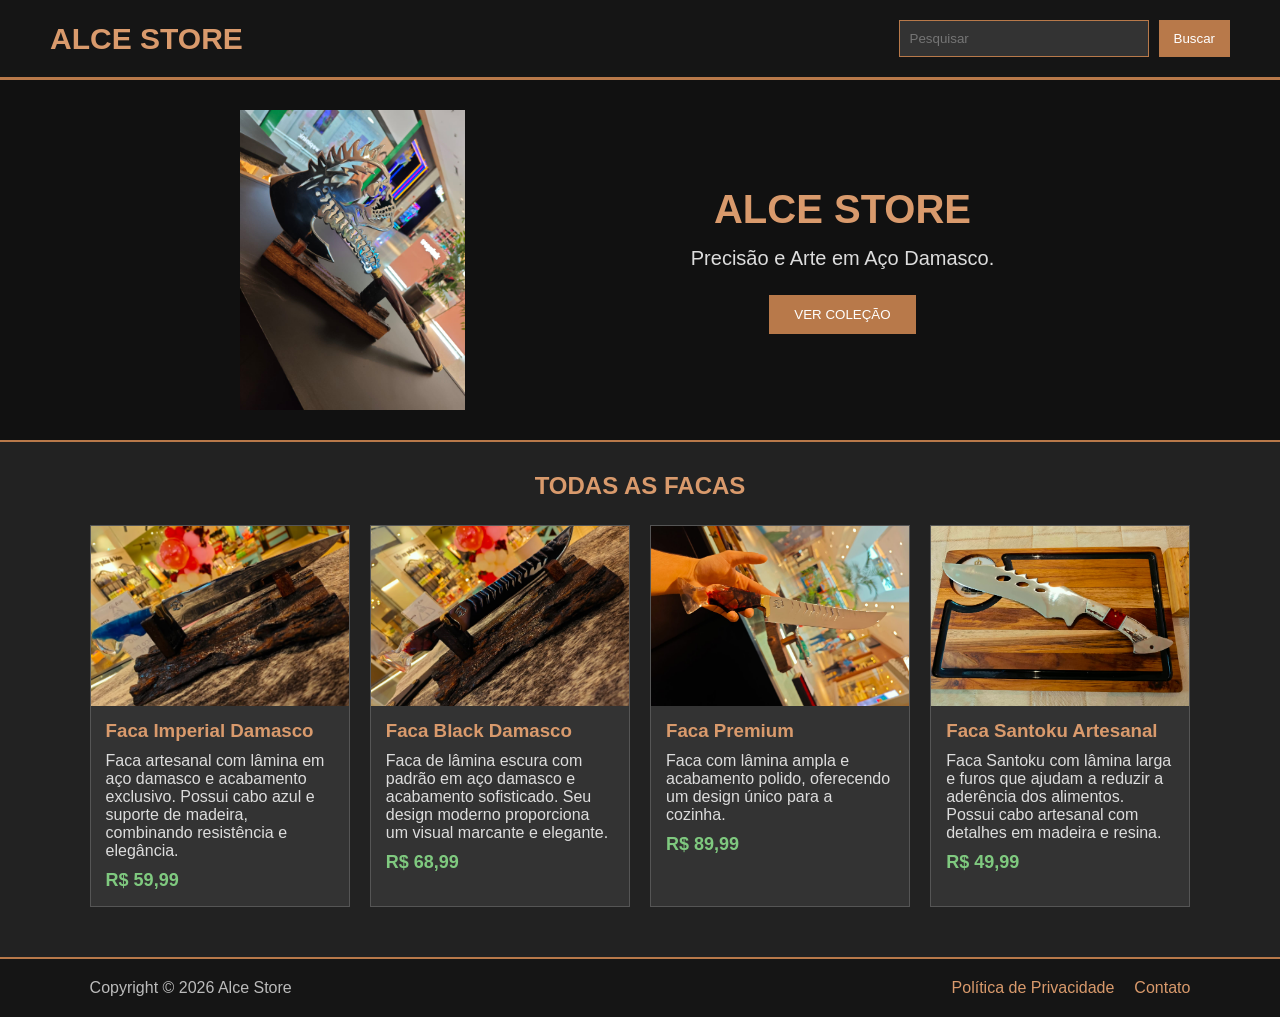
==== index.html @ 2e3628d8 "v1" ====
<!doctype html>
<html lang="pt-br">
  <head>
    <meta charset="UTF-8" />
    <meta name="viewport" content="width=device-width, initial-scale=1.0" />

    <title>Alce Store</title>

    <link rel="stylesheet" href="design.css" />
  </head>

  <body>
    <header class="topo">
      <div class="logo">
        <h1>ALCE STORE</h1>
      </div>

      <div class="pesquisa">
        <input type="text" placeholder="Pesquisar" />
        <button>Buscar</button>
      </div>
    </header>

    <main>
      <section class="destaque">
        <img src="imagenes/faca 1.jpeg" alt="Faca de aço damasco" />

        <div class="texto-destaque">
          <h2>ALCE STORE</h2>

          <p>Precisão e Arte em Aço Damasco.</p>

          <button>VER COLEÇÃO</button>
        </div>
      </section>

      <section class="produtos">
        <h2>TODAS AS FACAS</h2>

        <div class="lista" id="lista-facas"></div>
      </section>
    </main>

    <footer>
      <p>Copyright © 2026 Alce Store</p>

      <a href="#">Política de Privacidade</a>

      <a href="#">Contato</a>
    </footer>

    <script src="faca.js"></script>
  </body>
</html>
---- design.css ----
* {
    margin: 0;
    padding: 0;
    box-sizing: border-box;
}


body {
    background-color: #222222;
    color: white;
    font-family: Arial, sans-serif;
}

.topo {
    background-color: #151515;
    display: flex;
    align-items: center;
    justify-content: space-between;
    padding: 20px 50px;
    border-bottom: 3px solid #b8794a;
}


.logo h1 {
    color: #d99a6c;
    font-size: 30px;
}


.pesquisa {
    display: flex;
    gap: 10px;
}


.pesquisa input {
    padding: 10px;
    width: 250px;
    background-color: #333333;
    border: 1px solid #b8794a;
    color: white;
}


.pesquisa button {
    padding: 10px 15px;
    background-color: #b8794a;
    border: none;
    color: white;
}


.destaque {
    background-color: #111111;
    display: flex;
    align-items: center;
    gap: 30px;
    padding: 30px 7%;
    border-bottom: 2px solid #b8794a;
}


.destaque img {
    margin-left: 150px;
    height: 300px
}


.texto-destaque {
    text-align: center;

    flex: 1;
}


.texto-destaque h2 {
    color: #d99a6c;
    font-size: 40px;
    margin-bottom: 15px;
}


.texto-destaque p {
    color: #dddddd;
    font-size: 20px;
    margin-bottom: 25px;
}


.texto-destaque button {
    background-color: #b8794a;
    color: white;
    border: none;
    padding: 12px 25px;
    cursor: pointer;
}

.produtos {
    padding: 30px 7%;
}


.produtos > h2 {
    text-align: center;
    color: #d99a6c;
    margin-bottom: 25px;
}


.lista {
    display: flex;
    flex-wrap: wrap;
    gap: 20px;
}


.card {
    background-color: #333333;
    flex: 1 1 220px;
    padding-bottom: 15px;
    border: 1px solid #555555;
}


.card img {
    width: 100%;
    height: 180px;
    object-fit: cover;
}


.card h3 {
    color: #d99a6c;
    margin: 10px 15px;
}


.card p {
    color: #dddddd;
    margin: 10px 15px;
}


.card strong {
    color: #7fc97f;
    margin-left: 15px;
    font-size: 18px;
}

footer {
    background-color: #151515;
    display: flex;
    gap: 20px;
    padding: 20px 7%;
    margin-top: 20px;
    border-top: 2px solid #b8794a;
}


footer p {
    margin-right: auto;
    color: #bbbbbb;
}


footer a {
    color: #d99a6c;
    text-decoration: none;
}
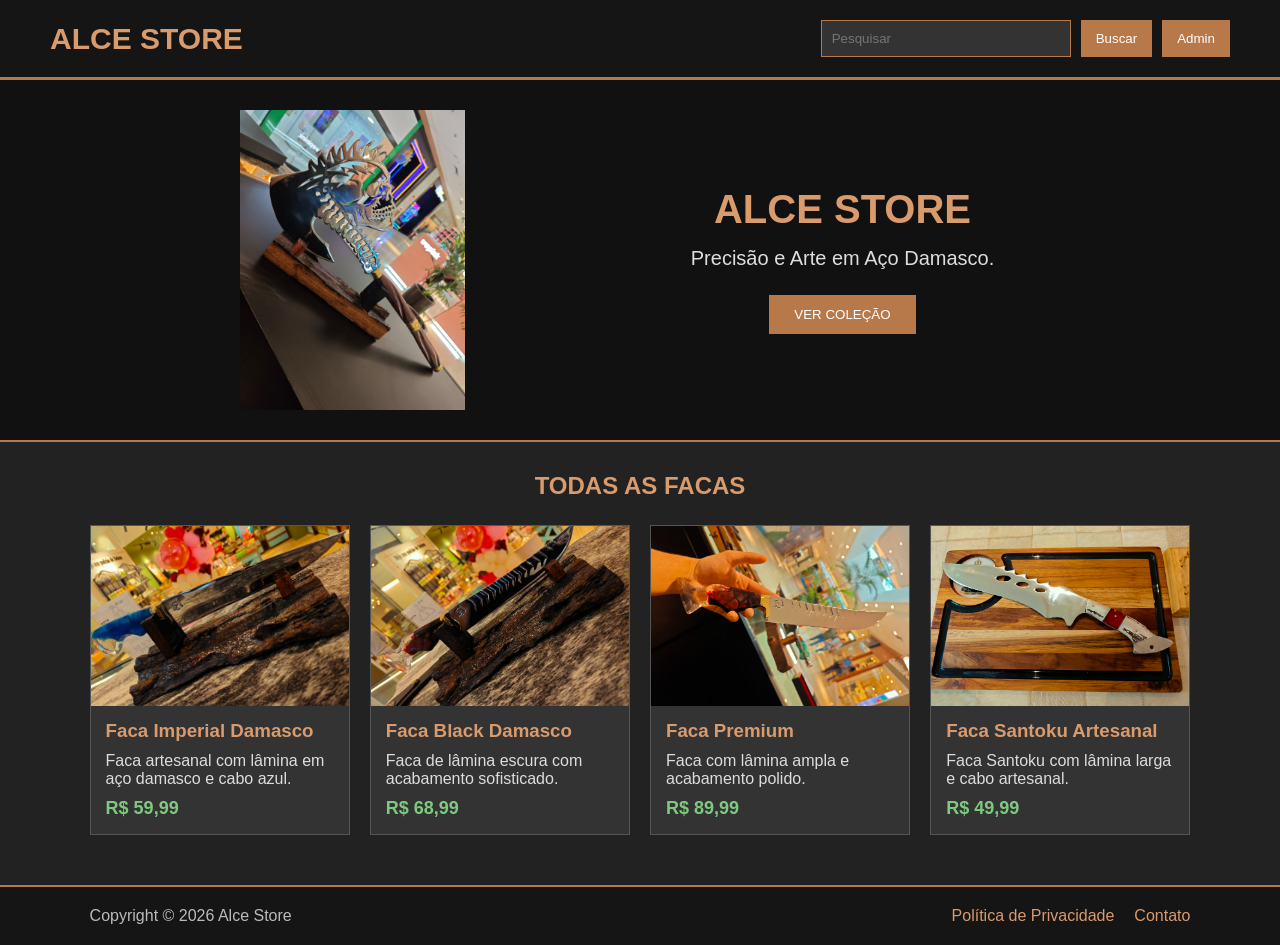
==== commit c7a13cee: "v2" ====
--- a/index.html
+++ b/index.html
@@ -1,11 +1,10 @@
+
 <!doctype html>
 <html lang="pt-br">
   <head>
     <meta charset="UTF-8" />
     <meta name="viewport" content="width=device-width, initial-scale=1.0" />
-
     <title>Alce Store</title>
-
     <link rel="stylesheet" href="design.css" />
   </head>
 
@@ -18,6 +17,7 @@
       <div class="pesquisa">
         <input type="text" placeholder="Pesquisar" />
         <button>Buscar</button>
+        <button id="botao-admin">Admin</button>
       </div>
     </header>
 
@@ -27,25 +27,58 @@
 
         <div class="texto-destaque">
           <h2>ALCE STORE</h2>
-
           <p>Precisão e Arte em Aço Damasco.</p>
-
           <button>VER COLEÇÃO</button>
         </div>
       </section>
 
       <section class="produtos">
         <h2>TODAS AS FACAS</h2>
-
         <div class="lista" id="lista-facas"></div>
       </section>
     </main>
 
+    <div id="painel-admin" style="display: none; padding: 20px;">
+      <h2>Cadastrar faca</h2>
+
+      <form id="form-faca">
+        <input
+          type="text"
+          id="nome"
+          placeholder="Nome da faca"
+          required
+        />
+
+        <input
+          type="text"
+          id="descricao"
+          placeholder="Descrição"
+          required
+        />
+
+        <input
+          type="number"
+          id="preco"
+          placeholder="Preço"
+          step="0.01"
+          min="0"
+          required
+        />
+
+        <input
+          type="file"
+          id="imagem"
+          accept="image/*"
+          required
+        />
+
+        <button type="submit">Cadastrar</button>
+      </form>
+    </div>
+
     <footer>
       <p>Copyright © 2026 Alce Store</p>
-
       <a href="#">Política de Privacidade</a>
-
       <a href="#">Contato</a>
     </footer>
 
--- a/design.css
+++ b/design.css
@@ -166,4 +166,31 @@
 footer a {
     color: #d99a6c;
     text-decoration: none;
-}+}
+
+
+#painel-admin {
+    background-color: #333333;
+    color: white;
+}
+
+#painel-admin h2 {
+    color: #d99a6c;
+    margin-bottom: 15px;
+}
+
+#form-faca {
+    display: flex;
+    flex-direction: column;
+    gap: 10px;
+    max-width: 400px;
+}
+
+#form-faca input {
+    padding: 10px;
+}
+
+#form-faca button {
+    background-color: #b8794a;
+    padding: 12px;
+}
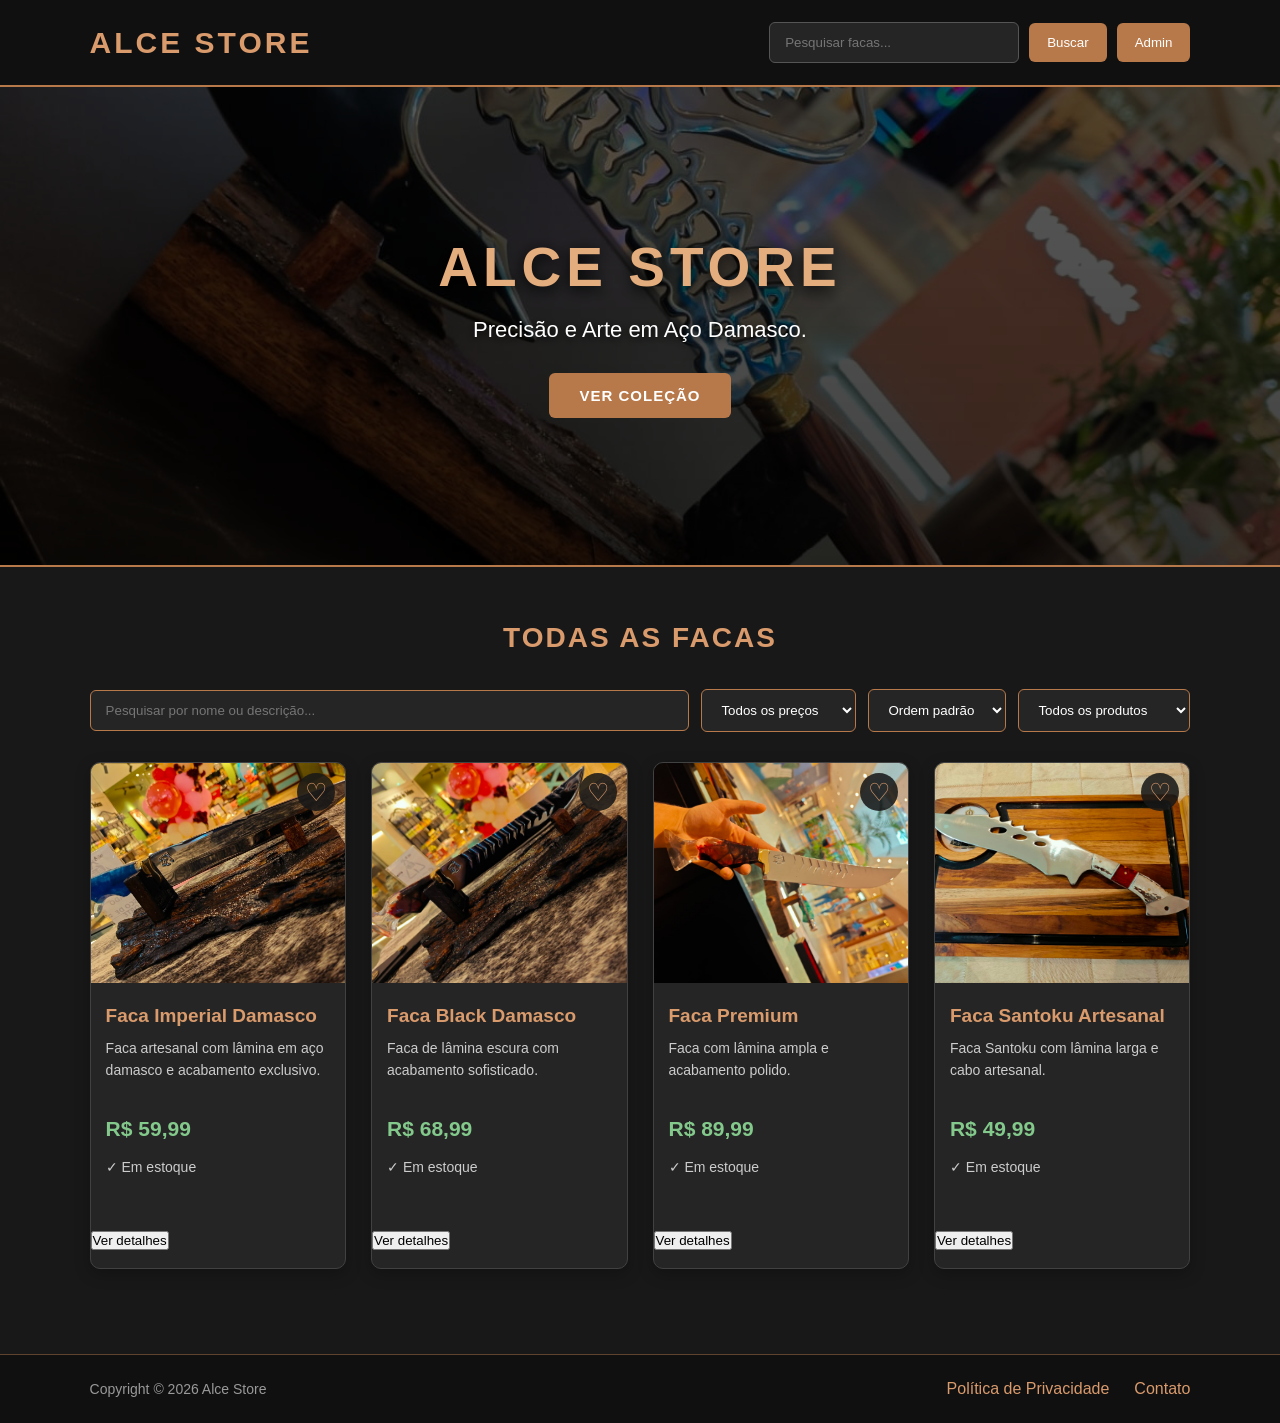
==== commit 9a9c6d2e: "melhorias do css,js,html" ====
--- a/index.html
+++ b/index.html
@@ -1,4 +1,3 @@
-
 <!doctype html>
 <html lang="pt-br">
   <head>
@@ -15,64 +14,76 @@
       </div>
 
       <div class="pesquisa">
-        <input type="text" placeholder="Pesquisar" />
-        <button>Buscar</button>
-        <button id="botao-admin">Admin</button>
-      </div>
+    <input type="text" id="busca-topo" placeholder="Pesquisar facas..." />
+    <button id="botao-buscar">Buscar</button>
+    <button id="botao-admin">Admin</button>
+</div>
     </header>
 
     <main>
-      <section class="destaque">
-        <img src="imagenes/faca 1.jpeg" alt="Faca de aço damasco" />
+      
+<section class="destaque">
+    <div class="texto-destaque">
+        <h2>ALCE STORE</h2>
+        <p>Precisão e Arte em Aço Damasco.</p>
+        <button onclick="document.querySelector('.produtos').scrollIntoView({behavior: 'smooth'})">
+            VER COLEÇÃO
+        </button>
+    </div>
+</section>
 
-        <div class="texto-destaque">
-          <h2>ALCE STORE</h2>
-          <p>Precisão e Arte em Aço Damasco.</p>
-          <button>VER COLEÇÃO</button>
-        </div>
-      </section>
 
-      <section class="produtos">
-        <h2>TODAS AS FACAS</h2>
-        <div class="lista" id="lista-facas"></div>
-      </section>
+      
+<section class="produtos">
+    <h2>TODAS AS FACAS</h2>
+
+    <div class="filtros">
+        <input
+    type="text"
+    id="busca"
+    placeholder="Pesquisar por nome ou descrição..."
+/>
+
+        <select id="filtro-preco">
+            <option value="todos">Todos os preços</option>
+            <option value="baixo">Até R$ 50</option>
+            <option value="medio">R$ 50 a R$ 100</option>
+            <option value="alto">Acima de R$ 100</option>
+        </select>
+
+        <select id="filtro">
+            <option value="padrao">Ordem padrão</option>
+            <option value="maior">Maior preço</option>
+            <option value="menor">Menor preço</option>
+            <option value="az">Nome: A até Z</option>
+            <option value="za">Nome: Z até A</option>
+        </select>
+
+        <select id="filtro-favoritos">
+            <option value="todos">Todos os produtos</option>
+            <option value="favoritos">Somente favoritos ♥</option>
+        </select>
+    </div>
+
+    <div class="lista" id="lista-facas"></div>
+</section>
+
     </main>
 
-    <div id="painel-admin" style="display: none; padding: 20px;">
-      <h2>Cadastrar faca</h2>
+    <div id="painel-admin" style="display: none;">
+      <h2 id="titulo-formulario">Cadastrar faca</h2>
 
       <form id="form-faca">
-        <input
-          type="text"
-          id="nome"
-          placeholder="Nome da faca"
-          required
-        />
+        <input type="text" id="nome" placeholder="Nome da faca" required />
 
-        <input
-          type="text"
-          id="descricao"
-          placeholder="Descrição"
-          required
-        />
+        <input type="text" id="descricao" placeholder="Descrição" required />
 
-        <input
-          type="number"
-          id="preco"
-          placeholder="Preço"
-          step="0.01"
-          min="0"
-          required
-        />
+        <input type="number" id="preco" placeholder="Preço" min="0" step="0.01" required />
 
-        <input
-          type="file"
-          id="imagem"
-          accept="image/*"
-          required
-        />
+        <input type="file" id="imagem" accept="image/*" />
 
-        <button type="submit">Cadastrar</button>
+        <button type="submit" id="botao-salvar">Cadastrar</button>
+        <button type="button" id="botao-cancelar" style="display: none;">Cancelar edição</button>
       </form>
     </div>
 
--- a/design.css
+++ b/design.css
@@ -4,193 +4,560 @@
     box-sizing: border-box;
 }
 
+html {
+    scroll-behavior: smooth;
+}
 
 body {
-    background-color: #222222;
-    color: white;
+    background-color: #181818;
+    color: #f5f5f5;
     font-family: Arial, sans-serif;
 }
 
+/* ENCABEZADO */
+
 .topo {
-    background-color: #151515;
+    background-color: #101010;
     display: flex;
     align-items: center;
     justify-content: space-between;
-    padding: 20px 50px;
-    border-bottom: 3px solid #b8794a;
-}
-
+    padding: 22px 7%;
+    border-bottom: 2px solid #b8794a;
+    box-shadow: 0 4px 15px #00000055;
+}
 
 .logo h1 {
     color: #d99a6c;
     font-size: 30px;
-}
-
+    letter-spacing: 3px;
+}
 
 .pesquisa {
     display: flex;
+    align-items: center;
     gap: 10px;
 }
 
-
 .pesquisa input {
-    padding: 10px;
+    padding: 12px 15px;
     width: 250px;
-    background-color: #333333;
-    border: 1px solid #b8794a;
-    color: white;
-}
-
+    background-color: #252525;
+    border: 1px solid #555;
+    border-radius: 6px;
+    color: white;
+    outline: none;
+}
+
+.pesquisa input:focus {
+    border-color: #d99a6c;
+}
 
 .pesquisa button {
-    padding: 10px 15px;
+    padding: 12px 18px;
     background-color: #b8794a;
     border: none;
-    color: white;
-}
-
+    border-radius: 6px;
+    color: white;
+    cursor: pointer;
+    transition: 0.3s;
+}
+
+.pesquisa button:hover {
+    background-color: #d99a6c;
+    transform: translateY(-2px);
+}
+
+/* DESTAQUE PRINCIPAL */
 
 .destaque {
-    background-color: #111111;
+    background: linear-gradient(120deg, #101010, #292019);
     display: flex;
     align-items: center;
-    gap: 30px;
-    padding: 30px 7%;
-    border-bottom: 2px solid #b8794a;
-}
-
+    justify-content: center;
+    gap: 60px;
+    padding: 55px 8%;
+    border-bottom: 1px solid #60432f;
+}
 
 .destaque img {
-    margin-left: 150px;
-    height: 300px
-}
-
+    height: 320px;
+    max-width: 45%;
+    object-fit: contain;
+    border-radius: 10px;
+    filter: drop-shadow(0 10px 15px #00000080);
+}
 
 .texto-destaque {
     text-align: center;
-
     flex: 1;
 }
 
-
 .texto-destaque h2 {
     color: #d99a6c;
-    font-size: 40px;
-    margin-bottom: 15px;
-}
-
+    font-size: 46px;
+    letter-spacing: 3px;
+    margin-bottom: 18px;
+}
 
 .texto-destaque p {
     color: #dddddd;
-    font-size: 20px;
-    margin-bottom: 25px;
-}
-
+    font-size: 21px;
+    margin-bottom: 30px;
+}
 
 .texto-destaque button {
     background-color: #b8794a;
     color: white;
     border: none;
-    padding: 12px 25px;
-    cursor: pointer;
-}
+    border-radius: 6px;
+    padding: 14px 30px;
+    font-weight: bold;
+    cursor: pointer;
+    transition: 0.3s;
+}
+
+.texto-destaque button:hover {
+    background-color: #d99a6c;
+    transform: scale(1.05);
+}
+
+/* PRODUTOS */
 
 .produtos {
-    padding: 30px 7%;
-}
-
+    padding: 55px 7%;
+}
 
 .produtos > h2 {
     text-align: center;
     color: #d99a6c;
-    margin-bottom: 25px;
-}
-
+    font-size: 28px;
+    letter-spacing: 2px;
+    margin-bottom: 35px;
+}
 
 .lista {
-    display: flex;
-    flex-wrap: wrap;
-    gap: 20px;
-}
-
+    display: grid;
+    grid-template-columns: repeat(auto-fit, minmax(230px, 1fr));
+    gap: 25px;
+}
+
+/* CARTÕES */
 
 .card {
-    background-color: #333333;
-    flex: 1 1 220px;
-    padding-bottom: 15px;
-    border: 1px solid #555555;
-}
-
+    background-color: #252525;
+    border: 1px solid #414141;
+    border-radius: 10px;
+    overflow: hidden;
+    padding-bottom: 18px;
+    transition: 0.3s;
+    box-shadow: 0 5px 15px #00000040;
+}
+
+.card:hover {
+    transform: translateY(-7px);
+    border-color: #b8794a;
+    box-shadow: 0 10px 25px #00000080;
+}
 
 .card img {
     width: 100%;
-    height: 180px;
+    height: 220px;
     object-fit: cover;
-}
-
+    background-color: #303030;
+}
 
 .card h3 {
     color: #d99a6c;
+    font-size: 19px;
+    margin: 18px 15px 10px;
+}
+
+.card p {
+    color: #cccccc;
+    font-size: 14px;
+    line-height: 1.6;
     margin: 10px 15px;
-}
-
-
-.card p {
-    color: #dddddd;
-    margin: 10px 15px;
-}
-
+    min-height: 65px;
+}
 
 .card strong {
-    color: #7fc97f;
-    margin-left: 15px;
-    font-size: 18px;
+    display: block;
+    color: #83c98b;
+    margin: 15px;
+    font-size: 21px;
+}
+
+/* BOTONES ADMINISTRATIVOS */
+
+.botoes-admin {
+    display: flex;
+    gap: 10px;
+    padding: 0 15px;
+}
+
+.botoes-admin button {
+    flex: 1;
+    padding: 10px;
+    border: none;
+    border-radius: 5px;
+    color: white;
+    cursor: pointer;
+    transition: 0.3s;
+}
+
+.botoes-admin button:first-child {
+    background-color: #b8794a;
+}
+
+.botoes-admin button:last-child {
+    background-color: #a83e3e;
+}
+
+.botoes-admin button:hover {
+    filter: brightness(1.2);
+}
+
+/* PANEL ADMIN */
+
+#painel-admin {
+    background-color: #222222;
+    padding: 35px 7%;
+    border-top: 2px solid #b8794a;
+    border-bottom: 2px solid #b8794a;
+}
+
+#painel-admin h2 {
+    color: #d99a6c;
+    font-size: 25px;
+    margin-bottom: 20px;
+}
+
+#form-faca {
+    display: flex;
+    flex-direction: column;
+    gap: 13px;
+    max-width: 450px;
+}
+
+#form-faca input {
+    padding: 13px;
+    background-color: #333333;
+    border: 1px solid #555555;
+    border-radius: 5px;
+    color: white;
+    outline: none;
+}
+
+#form-faca input:focus {
+    border-color: #d99a6c;
+}
+
+#form-faca button {
+    padding: 13px;
+    background-color: #b8794a;
+    color: white;
+    border: none;
+    border-radius: 5px;
+    cursor: pointer;
+    transition: 0.3s;
+}
+
+#form-faca button:hover {
+    background-color: #d99a6c;
+}
+
+#form-faca #botao-cancelar {
+    background-color: #555555;
 }
 
 footer {
-    background-color: #151515;
-    display: flex;
-    gap: 20px;
-    padding: 20px 7%;
-    margin-top: 20px;
-    border-top: 2px solid #b8794a;
-}
-
+    background-color: #101010;
+    display: flex;
+    align-items: center;
+    gap: 25px;
+    padding: 25px 7%;
+    margin-top: 30px;
+    border-top: 1px solid #60432f;
+}
 
 footer p {
     margin-right: auto;
-    color: #bbbbbb;
-}
-
+    color: #999999;
+    font-size: 14px;
+}
 
 footer a {
     color: #d99a6c;
     text-decoration: none;
-}
-
-
-#painel-admin {
-    background-color: #333333;
-    color: white;
-}
-
-#painel-admin h2 {
-    color: #d99a6c;
-    margin-bottom: 15px;
-}
-
-#form-faca {
-    display: flex;
-    flex-direction: column;
-    gap: 10px;
-    max-width: 400px;
-}
-
-#form-faca input {
-    padding: 10px;
-}
-
-#form-faca button {
+    transition: 0.3s;
+}
+
+footer a:hover {
+    color: white;
+}
+
+@media (max-width: 700px) {
+
+    .topo {
+        flex-direction: column;
+        gap: 20px;
+        padding: 20px;
+    }
+
+    .logo h1 {
+        font-size: 26px;
+    }
+
+    .pesquisa {
+        width: 100%;
+        flex-wrap: wrap;
+    }
+
+    .pesquisa input {
+        width: 100%;
+    }
+
+    .pesquisa button {
+        flex: 1;
+    }
+
+    .destaque {
+        flex-direction: column;
+        gap: 25px;
+        padding: 35px 20px;
+    }
+
+    .destaque img {
+        max-width: 100%;
+        height: 230px;
+    }
+
+    .texto-destaque h2 {
+        font-size: 34px;
+    }
+
+    .texto-destaque p {
+        font-size: 17px;
+    }
+
+    .produtos {
+        padding: 35px 20px;
+    }
+
+    .lista {
+        grid-template-columns: repeat(auto-fit, minmax(150px, 1fr));
+        gap: 15px;
+    }
+
+    .card img {
+        height: 160px;
+    }
+
+    .card h3 {
+        font-size: 16px;
+    }
+
+    .card p {
+        font-size: 13px;
+    }
+
+    footer {
+        flex-direction: column;
+        text-align: center;
+        gap: 15px;
+    }
+
+    footer p {
+        margin-right: 0;
+    }
+}
+
+.destaque {
+    position: relative;
+    min-height: 480px;
+    display: flex;
+    align-items: center;
+    justify-content: center;
+    overflow: hidden;
+    background: #111111;
+    border-bottom: 2px solid #b8794a;
+}
+
+.destaque::before {
+    content: "";
+    position: absolute;
+    inset: 0;
+    background-image: url("imagenes/faca 1.jpeg");
+    background-size: cover;
+    background-position: center;
+    opacity: 0;
+    transform: translateY(70px) scale(1.08);
+    animation: entrada-imagem 1.5s ease-out forwards;
+}
+
+@keyframes entrada-imagem {
+    0% {
+        opacity: 0;
+        transform: translateY(70px) scale(1.08);
+    }
+
+    100% {
+        opacity: 1;
+        transform: translateY(0) scale(1);
+    }
+}
+
+.destaque::after {
+    content: "";
+    position: absolute;
+    inset: 0;
+    background: linear-gradient(
+        rgba(0, 0, 0, 0.65),
+        rgba(0, 0, 0, 0.75)
+    );
+}
+
+.texto-destaque {
+    position: relative;
+    z-index: 2;
+    text-align: center;
+    animation: entrada-texto 1.2s ease-out;
+}
+
+@keyframes entrada-texto {
+    from {
+        opacity: 0;
+        transform: translateY(30px);
+    }
+
+    to {
+        opacity: 1;
+        transform: translateY(0);
+    }
+}
+
+.texto-destaque h2 {
+    font-size: 55px;
+    letter-spacing: 5px;
+    color: #e4ad7d;
+    text-shadow: 0 3px 15px black;
+}
+
+.texto-destaque p {
+    font-size: 22px;
+    color: white;
+    text-shadow: 0 2px 10px black;
+}
+
+.texto-destaque button {
+    font-size: 15px;
+    letter-spacing: 1px;
+}
+
+
+.filtros {
+    display: flex;
+    align-items: center;
+    justify-content: flex-end;
+    gap: 12px;
+    margin-bottom: 25px;
+    color: #dddddd;
+}
+
+.filtros select {
+    background-color: #252525;
+    color: white;
+    border: 1px solid #b8794a;
+    border-radius: 6px;
+    padding: 12px 15px;
+    cursor: pointer;
+    outline: none;
+}
+
+.filtros select:focus {
+    border-color: #d99a6c;
+}
+
+@media (max-width: 700px) {
+    .destaque {
+        min-height: 350px;
+    }
+
+    .texto-destaque h2 {
+        font-size: 36px;
+    }
+
+    .texto-destaque p {
+        font-size: 16px;
+    }
+
+    .filtros {
+        justify-content: center;
+        flex-wrap: wrap;
+    }
+}
+
+/* FILTROS */
+.filtros {
+    display: flex;
+    flex-wrap: wrap;
+    justify-content: center;
+    gap: 12px;
+    margin-bottom: 30px;
+}
+
+.filtros input,
+.filtros select {
+    padding: 12px 15px;
+    background-color: #252525;
+    color: white;
+    border: 1px solid #b8794a;
+    border-radius: 6px;
+    outline: none;
+}
+
+.filtros input {
+    min-width: 240px;
+    flex: 1;
+}
+
+.filtros select {
+    cursor: pointer;
+}
+
+/* BOTÃO DE FAVORITOS */
+.card {
+    position: relative;
+}
+
+.botao-favorito {
+    position: absolute;
+    top: 10px;
+    right: 10px;
+    width: 38px;
+    height: 38px;
+    border: none;
+    border-radius: 50%;
+    background-color: #181818dd;
+    color: #d99a6c;
+    font-size: 25px;
+    cursor: pointer;
+    transition: 0.3s;
+}
+
+.botao-favorito:hover {
     background-color: #b8794a;
-    padding: 12px;
-}
+    color: white;
+    transform: scale(1.1);
+}
+
+@media (max-width: 700px) {
+    .filtros {
+        flex-direction: column;
+    }
+
+    .filtros input,
+    .filtros select {
+        width: 100%;
+    }
+}
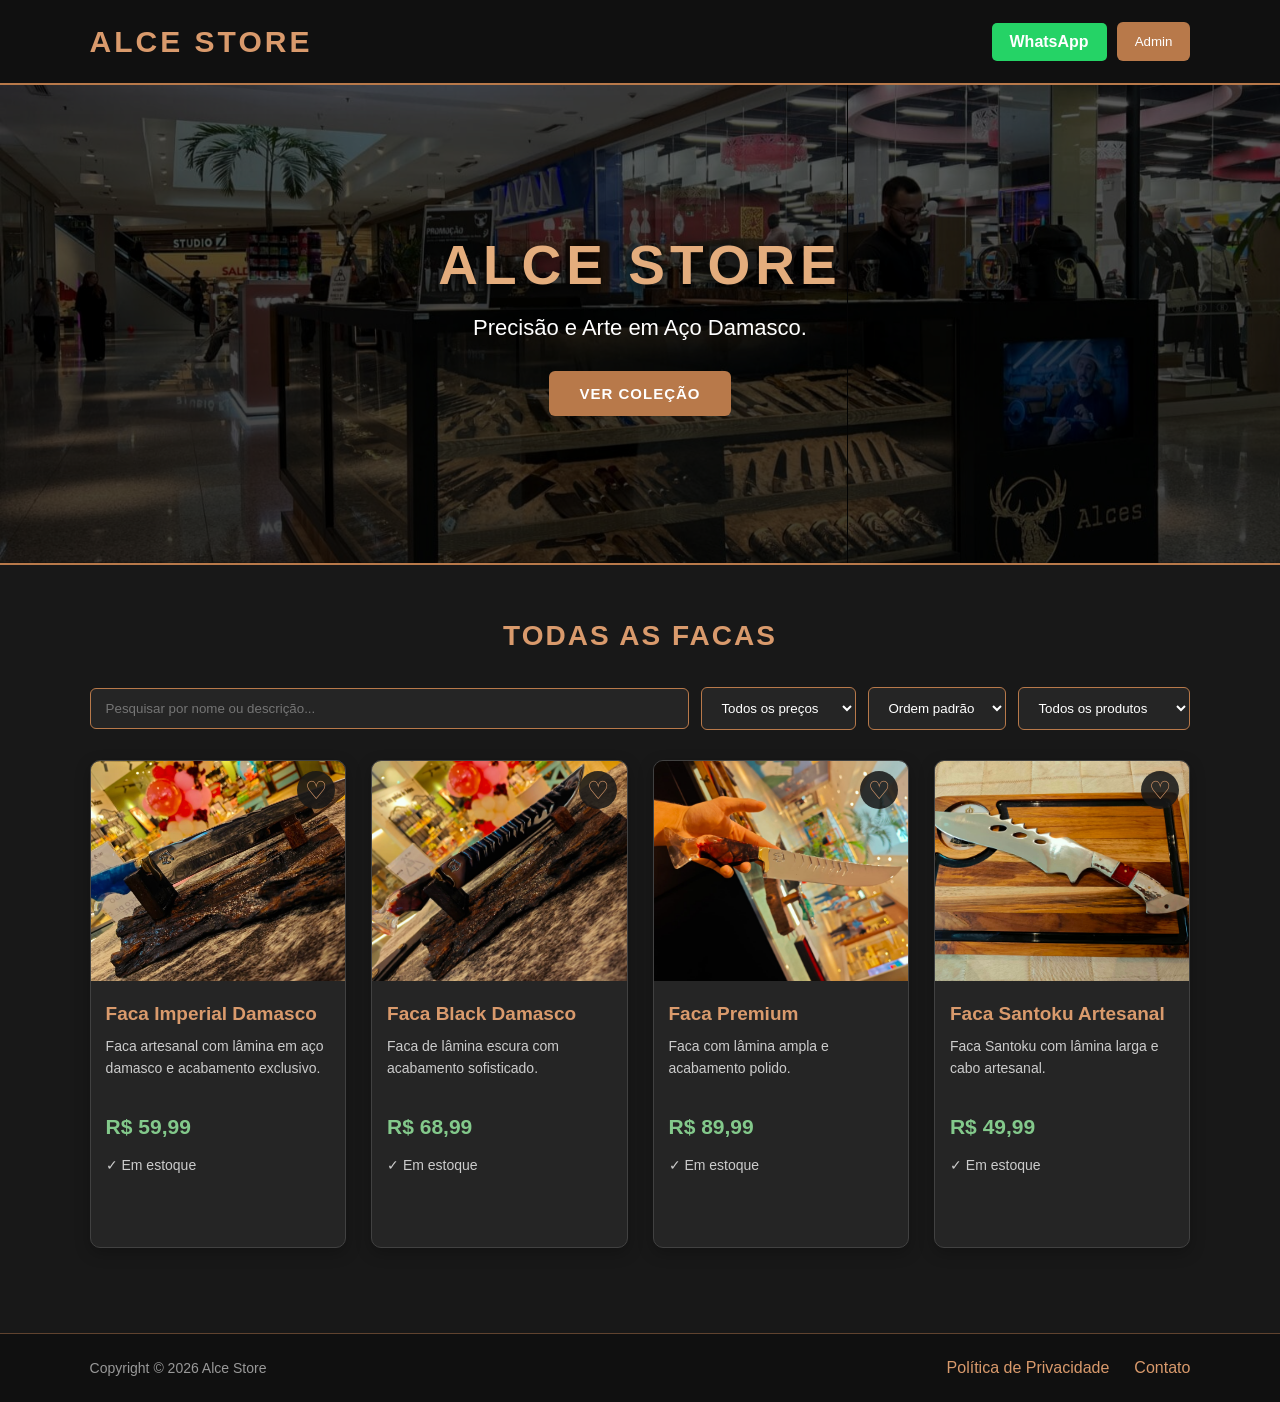
==== commit c8702211: "melhorias" ====
--- a/index.html
+++ b/index.html
@@ -14,8 +14,9 @@
       </div>
 
       <div class="pesquisa">
-    <input type="text" id="busca-topo" placeholder="Pesquisar facas..." />
-    <button id="botao-buscar">Buscar</button>
+      <a href="https://wa.me/5493754544282" target="_blank" class="botao-whatsapp">
+        WhatsApp
+      </a>
     <button id="botao-admin">Admin</button>
 </div>
     </header>
@@ -79,6 +80,11 @@
         <input type="text" id="descricao" placeholder="Descrição" required />
 
         <input type="number" id="preco" placeholder="Preço" min="0" step="0.01" required />
+           
+        <select id="estoque">
+             <option value="true">Em estoque</option>
+          <option value="false">Sem estoque</option>
+        </select>
 
         <input type="file" id="imagem" accept="image/*" />
 
--- a/design.css
+++ b/design.css
@@ -13,8 +13,6 @@
     color: #f5f5f5;
     font-family: Arial, sans-serif;
 }
-
-/* ENCABEZADO */
 
 .topo {
     background-color: #101010;
@@ -67,8 +65,6 @@
     transform: translateY(-2px);
 }
 
-/* DESTAQUE PRINCIPAL */
-
 .destaque {
     background: linear-gradient(120deg, #101010, #292019);
     display: flex;
@@ -121,8 +117,6 @@
     transform: scale(1.05);
 }
 
-/* PRODUTOS */
-
 .produtos {
     padding: 55px 7%;
 }
@@ -140,8 +134,6 @@
     grid-template-columns: repeat(auto-fit, minmax(230px, 1fr));
     gap: 25px;
 }
-
-/* CARTÕES */
 
 .card {
     background-color: #252525;
@@ -187,8 +179,6 @@
     font-size: 21px;
 }
 
-/* BOTONES ADMINISTRATIVOS */
-
 .botoes-admin {
     display: flex;
     gap: 10px;
@@ -216,8 +206,6 @@
 .botoes-admin button:hover {
     filter: brightness(1.2);
 }
-
-/* PANEL ADMIN */
 
 #painel-admin {
     background-color: #222222;
@@ -497,7 +485,6 @@
     }
 }
 
-/* FILTROS */
 .filtros {
     display: flex;
     flex-wrap: wrap;
@@ -525,7 +512,6 @@
     cursor: pointer;
 }
 
-/* BOTÃO DE FAVORITOS */
 .card {
     position: relative;
 }
@@ -561,3 +547,72 @@
         width: 100%;
     }
 }
+
+.botao-detalhes {
+    width: 100%;
+    padding: 13px;
+    margin-top: 12px;
+    background: linear-gradient(135deg, #b8794a, #d99a6c);
+    color: #111;
+    border: 1px solid #d99a6c;
+    border-radius: 6px;
+    font-size: 14px;
+    font-weight: bold;
+    letter-spacing: 1px;
+    cursor: pointer;
+    transition: 0.3s;
+    display: flex;
+    justify-content: center;
+    align-items: center;
+    gap: 10px;
+}
+
+.botao-detalhes span {
+    font-size: 20px;
+    transition: 0.3s;
+}
+
+.botao-detalhes:hover {
+    background: transparent;
+    color: #d99a6c;
+    box-shadow: 0 0 15px rgba(217, 154, 108, 0.2);
+}
+
+.botao-detalhes:hover span {
+    transform: translateX(5px);
+}
+
+.card {
+    cursor: pointer;
+    transition: transform 0.3s, border-color 0.3s;
+}
+
+.card:hover {
+    transform: translateY(-5px);
+    border-color: #d99a6c;
+}
+
+* {
+    font-family: Arial, sans-serif;
+}
+
+button,
+input,
+select,
+textarea {
+    font-family: inherit;
+}
+
+.botao-whatsapp {
+    background-color: #25D366;
+    color: white;
+    padding: 10px 18px;
+    border-radius: 5px;
+    text-decoration: none;
+    font-weight: bold;
+    font-family: inherit;
+}
+
+.botao-whatsapp:hover {
+    background-color: #1da851;
+}
